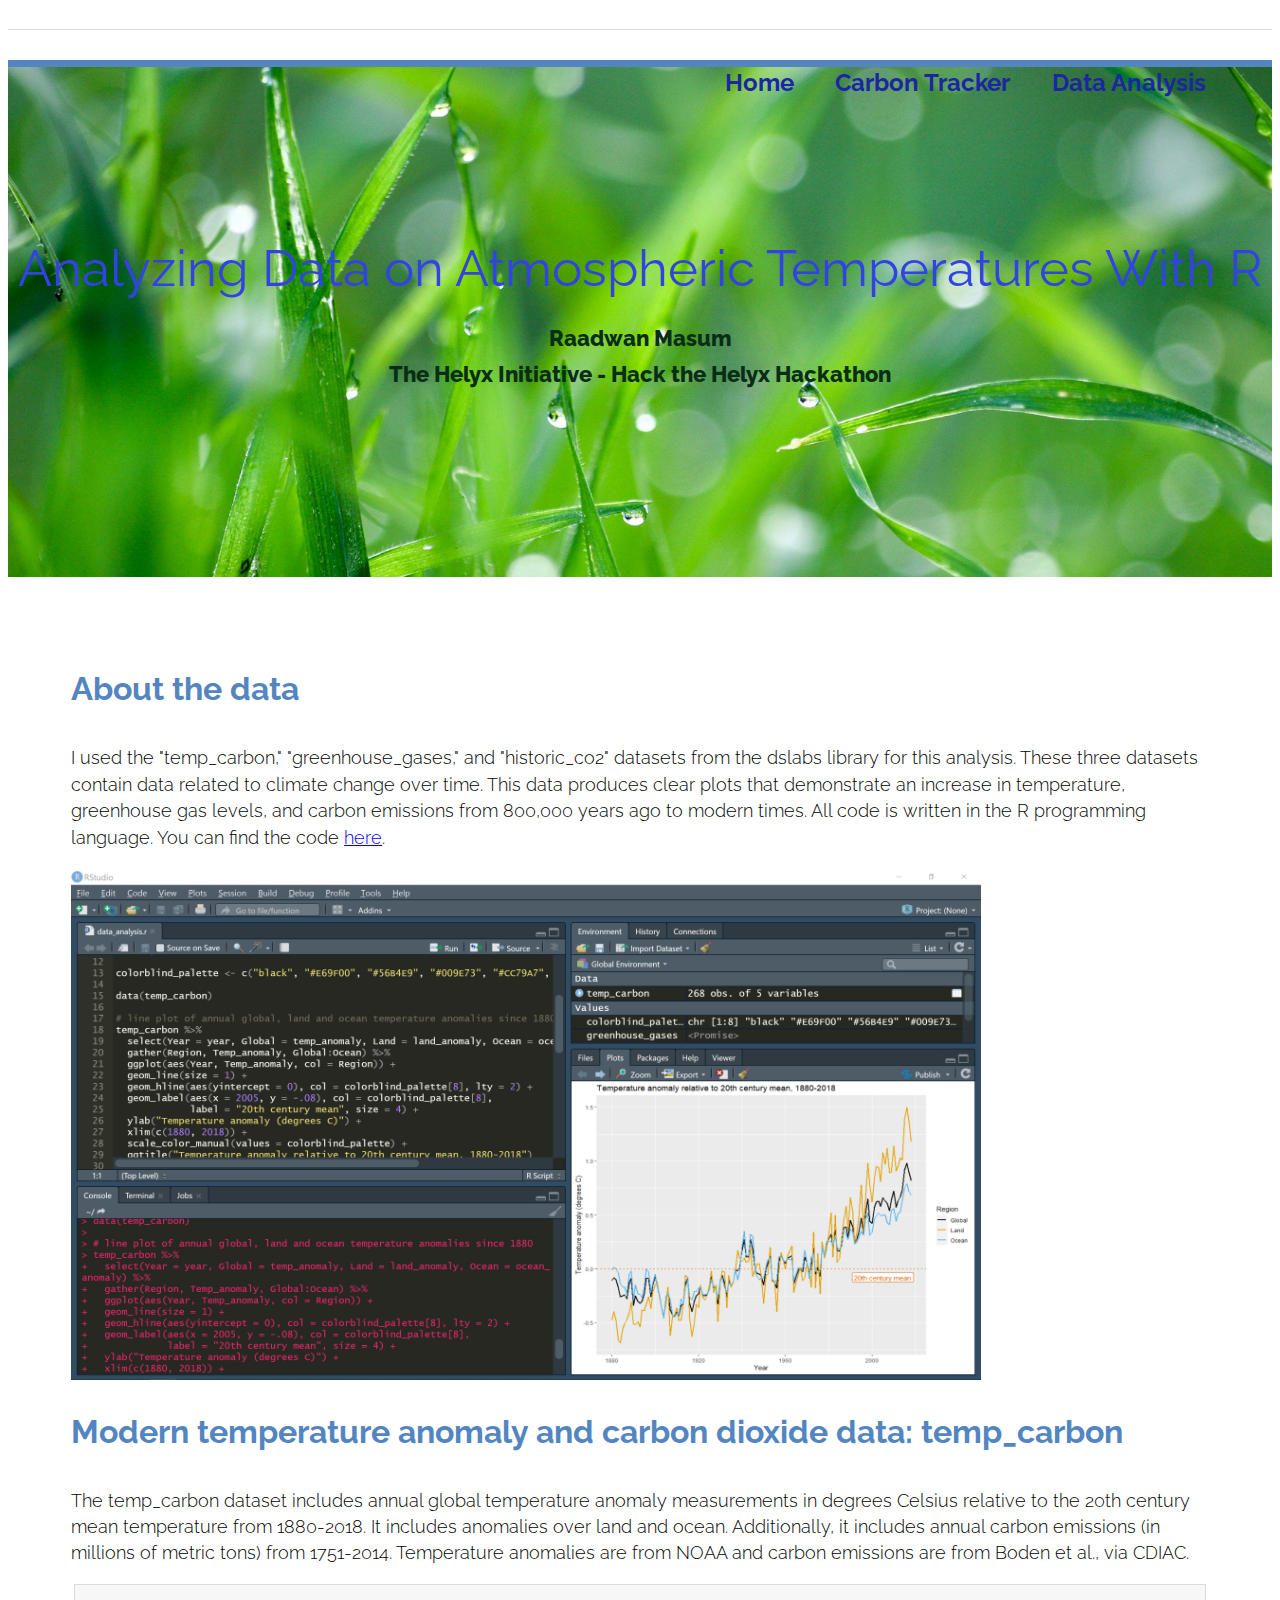
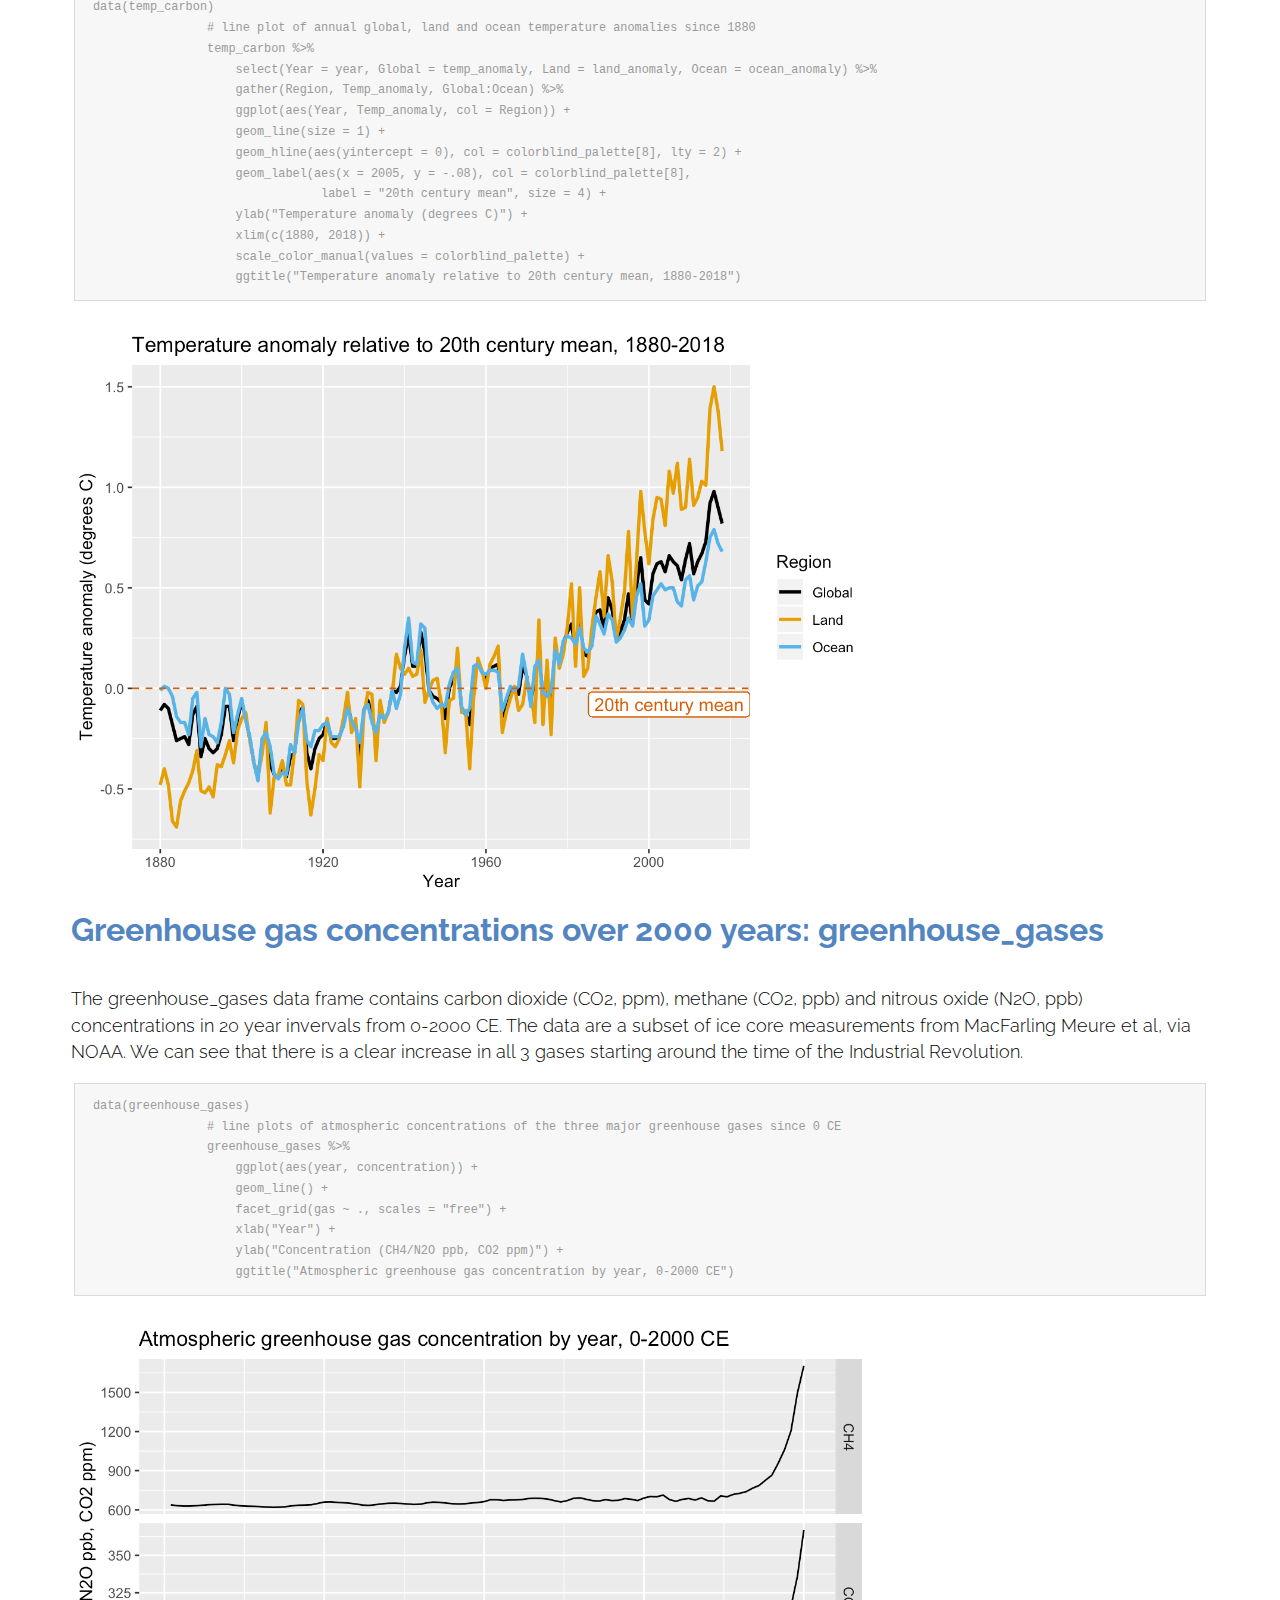
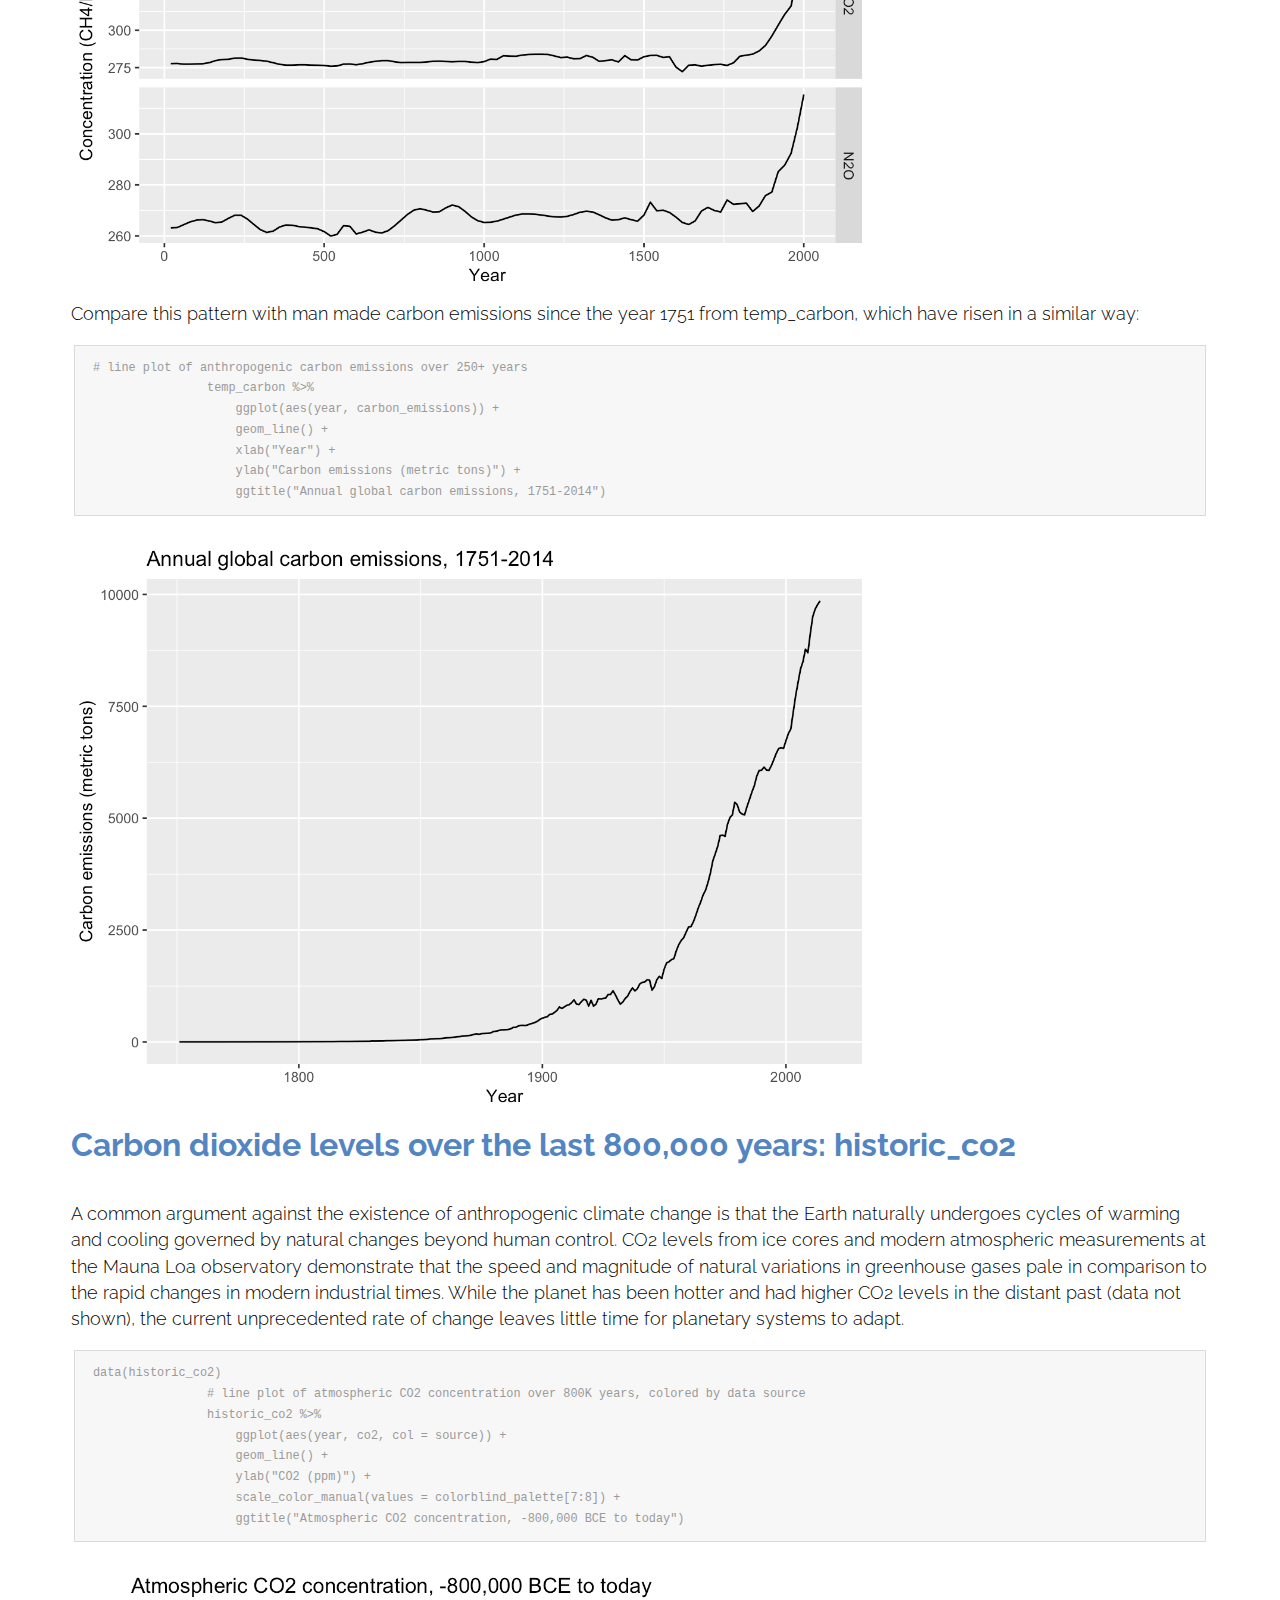
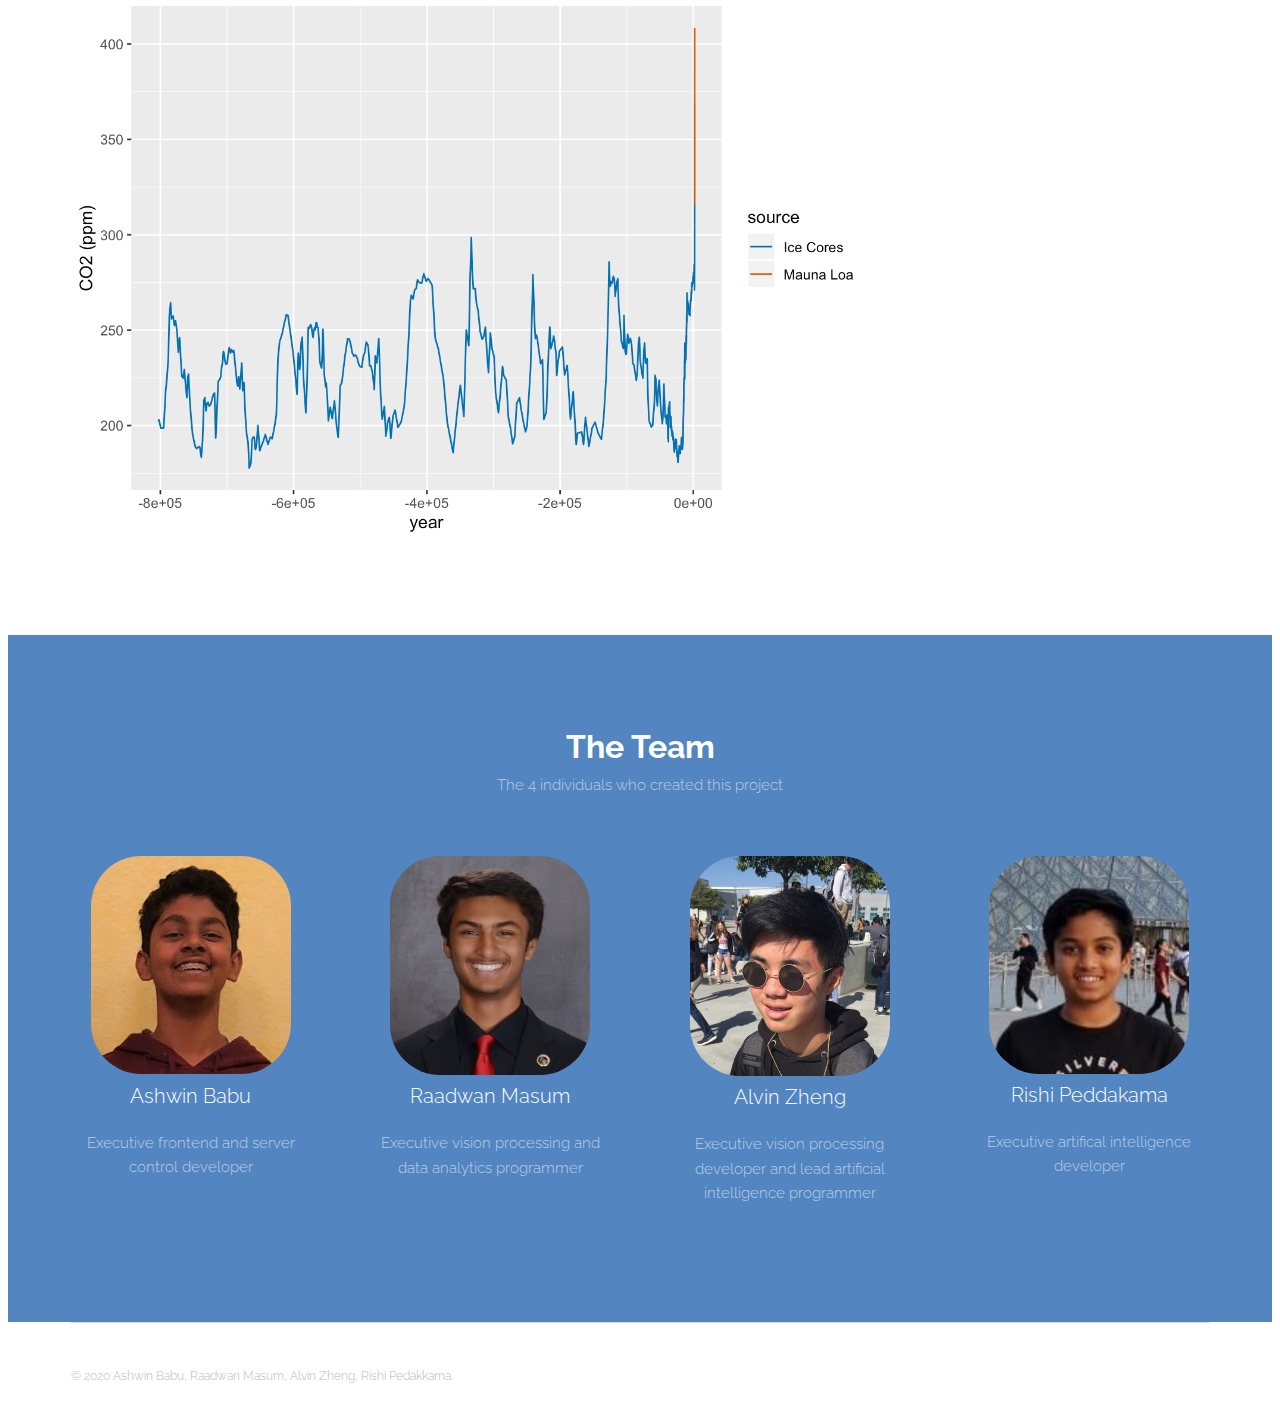
==== about.html @ a423810a "final" ====
<!DOCTYPE html>
<html>
    <head>
        <title>Carbon Footprint Awareness</title>
        <meta charset="utf-8">
        <meta name="viewport" content ="width=device-width, initial-scale=1">
        <link rel="stylesheet" href="styles.css">
    </head>
    
    
    <body>
        <!--header-->
        <header id="header">
            <div class="inner">
                <nav id="nav">
                    <a href="index.html">
                        <font size="5"><u class="nav-bar">Home</u></font>
                    </a>
                    <a href="tracker.html">
                        <font size="5"><u class="nav-bar">Carbon Tracker</u></font>
                    </a>
                    <a href="about.html">
                        <font size ="5"><u class="nav-bar">Data Analysis</u></font>
                    </a>
                </nav>
                <a href="#navPanel" class="navPanelToggle">
                    <span class="fa fa-bars"></span>
                </a>
            </div>            
        </header>
        <hr>
      
        
        <!--top main banner--> 
        <section id="banner">
            <h1>Analyzing Data on Atmospheric Temperatures With R</h1>
            <p>Raadwan Masum
               <br> 
               The Helyx Initiative - Hack the Helyx Hackathon</p>
        </section>   
      
        
        <!--section one (scanner)-->
        <section id="one" class="wrapper">
            <div class="inner">
                <h3 style="font-weight: bold; font-size:xx-large;">About the data</h3>
                <h4 style="color: black; font-size: larger;">I used the "temp_carbon," "greenhouse_gases," and "historic_co2" datasets from the dslabs library for this analysis. These three datasets contain data related to climate change over time. This data produces clear plots that demonstrate an increase in temperature, greenhouse gas levels, and carbon emissions from 800,000 years ago to modern times. All code is written in the R programming language. You can find the code <a href="https://github.com/raad1masum/Carbon-Footprint-Awareness-App/blob/master/data_analysis.r" target="_blank" style="color: blue; text-decoration: underline;">here</a>.</h4>
                <img src="./img/data/rstudio.jpg" width="80%" style="margin-bottom: 20px;">
                <h3 style="font-weight: bold; font-size:xx-large;">Modern temperature anomaly and carbon dioxide data: temp_carbon</h3>
                <h4 style="color: black; font-size: larger;">The temp_carbon dataset includes annual global temperature anomaly measurements in degrees Celsius relative to the 20th century mean temperature from 1880-2018. It includes anomalies over land and ocean. Additionally, it includes annual carbon emissions (in millions of metric tons) from 1751-2014. Temperature anomalies are from NOAA and carbon emissions are from Boden et al., via CDIAC.</h4>
                <pre class="r"><code class="hljs">data(temp_carbon)
                <span class="hljs-comment"># line plot of annual global, land and ocean temperature anomalies since 1880</span>
                temp_carbon %&gt;%
                    select(Year = year, Global = temp_anomaly, Land = land_anomaly, Ocean = ocean_anomaly) %&gt;%
                    gather(Region, Temp_anomaly, Global:Ocean) %&gt;%
                    ggplot(aes(Year, Temp_anomaly, col = Region)) +
                    geom_line(size = <span class="hljs-number">1</span>) +
                    geom_hline(aes(yintercept = <span class="hljs-number">0</span>), col = colorblind_palette[<span class="hljs-number">8</span>], lty = <span class="hljs-number">2</span>) +
                    geom_label(aes(x = <span class="hljs-number">2005</span>, y = -<span class="hljs-number">.08</span>), col = colorblind_palette[<span class="hljs-number">8</span>], 
                                label = <span class="hljs-string">"20th century mean"</span>, size = <span class="hljs-number">4</span>) +
                    ylab(<span class="hljs-string">"Temperature anomaly (degrees C)"</span>) +
                    xlim(c(<span class="hljs-number">1880</span>, <span class="hljs-number">2018</span>)) +
                    scale_color_manual(values = colorblind_palette) +
                    ggtitle(<span class="hljs-string">"Temperature anomaly relative to 20th century mean, 1880-2018"</span>)</code></pre>
                <img src="./img/data/data1.png" width="800">
                <h3 style="font-weight: bold; font-size:xx-large;">Greenhouse gas concentrations over 2000 years: greenhouse_gases</h3>
                <h4 style="color: black; font-size: larger;">The greenhouse_gases data frame contains carbon dioxide (CO2, ppm), methane (CO2, ppb) and nitrous oxide (N2O, ppb) concentrations in 20 year invervals from 0-2000 CE. The data are a subset of ice core measurements from MacFarling Meure et al, via NOAA. We can see that there is a clear increase in all 3 gases starting around the time of the Industrial Revolution.</h4>
                <pre class="r"><code class="hljs">data(greenhouse_gases)
                <span class="hljs-comment"># line plots of atmospheric concentrations of the three major greenhouse gases since 0 CE</span>
                greenhouse_gases %&gt;%
                    ggplot(aes(year, concentration)) +
                    geom_line() +
                    facet_grid(gas ~ ., scales = <span class="hljs-string">"free"</span>) +
                    xlab(<span class="hljs-string">"Year"</span>) +
                    ylab(<span class="hljs-string">"Concentration (CH4/N2O ppb, CO2 ppm)"</span>) +
                    ggtitle(<span class="hljs-string">"Atmospheric greenhouse gas concentration by year, 0-2000 CE"</span>)</code></pre>
                <img src="./img/data/data2.png" width="800">
                <h4 style="color: black; font-size: larger;">Compare this pattern with man made carbon emissions since the year 1751 from temp_carbon, which have risen in a similar way:</h4>
                <pre class="r"><code class="hljs"><span class="hljs-comment"># line plot of anthropogenic carbon emissions over 250+ years</span>
                temp_carbon %&gt;%
                    ggplot(aes(year, carbon_emissions)) +
                    geom_line() +
                    xlab(<span class="hljs-string">"Year"</span>) +
                    ylab(<span class="hljs-string">"Carbon emissions (metric tons)"</span>) +
                    ggtitle(<span class="hljs-string">"Annual global carbon emissions, 1751-2014"</span>)</code></pre>
                <img src="./img/data/data3.png" width="800">
                <h3 style="font-weight: bold; font-size:xx-large;">Carbon dioxide levels over the last 800,000 years: historic_co2</h3>
                <h4 style="color: black; font-size: larger;">A common argument against the existence of anthropogenic climate change is that the Earth naturally undergoes cycles of warming and cooling governed by natural changes beyond human control. CO2 levels from ice cores and modern atmospheric measurements at the Mauna Loa observatory demonstrate that the speed and magnitude of natural variations in greenhouse gases pale in comparison to the rapid changes in modern industrial times. While the planet has been hotter and had higher CO2 levels in the distant past (data not shown), the current unprecedented rate of change leaves little time for planetary systems to adapt.</h4>
                <pre class="r"><code class="hljs">data(historic_co2)
                <span class="hljs-comment"># line plot of atmospheric CO2 concentration over 800K years, colored by data source</span>
                historic_co2 %&gt;%
                    ggplot(aes(year, co2, col = <span class="hljs-keyword">source</span>)) +
                    geom_line() +
                    ylab(<span class="hljs-string">"CO2 (ppm)"</span>) +
                    scale_color_manual(values = colorblind_palette[<span class="hljs-number">7</span>:<span class="hljs-number">8</span>]) +
                    ggtitle(<span class="hljs-string">"Atmospheric CO2 concentration, -800,000 BCE to today"</span>)</code></pre>
                <img src="./img/data/data4.png" width="800">
            </div>
        </section>

        
        <!--section two-->
        <section id="two" class="wrapper style1 special">
            <div class="inner">
                <header>
                    <h2 style="font-weight: bold; font-size:xx-large;">The Team</h2>
                    <p>The 4 individuals who created this project</p>
                </header>

                <div class="flex flex-4">
                    <div class="box person">
                        <img class="about-image" src="./img/ashwin_babu.jpeg" alt="Ashwin Babu">
                        <h3>Ashwin Babu</h3>
                        <p>Executive frontend and server control developer</p>
                    </div>

                    <div class="box person">
                        <img class="about-image" src="./img/raadwan.jpg" alt="Raadwan Masum">
                        <h3>Raadwan Masum</h3>
                        <p>Executive vision processing and data analytics programmer</p>
                    </div>

                    <div class="box person">
                        <img class="about-image" src="./img/alvin.jpg" alt="Alvin Zheng">
                        <h3>Alvin Zheng</h3>
                        <p>Executive vision processing developer and lead artificial intelligence programmer</p>
                    </div>

                    <div class="box person">
                        <img class="about-image" src="./img/rishi.jpg" alt="Rishi Peddakama">
                        <h3>Rishi Peddakama</h3>
                        <p>Executive artifical intelligence developer</p>
                    </div>
                </div>
            </div>
        </section>


        <!--footer and copyright-->
        <footer id="footer">
            <div class="inner">
                <div class="flex">
                    <div class="copyright">
                        &copy; 2020 Ashwin Babu, Raadwan Masum, Alvin Zheng, Rishi Pedakkama.
                    </div>
                </div>
            </div>
        </footer>


        <script src="app.js"></script>
    </body>
</html>
---- styles.css ----
@charset "UTF-8";@import url("font-awesome.min.css");@import url("https://fonts.googleapis.com/css?family=Raleway:100,300,600");html{margin-left:0;}html{margin-bottom:0;}blockquote:before,.row:after{content:"";}html{margin-right:0;}html{margin-top:0;}.row:after,[class~=row]:before{display:block;}html{padding-left:0;}html{padding-bottom:0;}.row:after,[class~=row]:before{clear:both;}html{padding-right:0;}html{padding-top:0;}html{border-left-width:0;}blockquote:before{content:none;}blockquote:after,[class~=row]:before{content:"";}html{border-bottom-width:0;}[class~=row]{border-bottom-width:.010416667in;}html{border-right-width:0;}blockquote:after{content:none;}[class~=row]{border-bottom-style:solid;}q:before{content:"";}.row:after,[class~=row]:before{height:0;}q:before{content:none;}html{border-top-width:0;}q:after{content:"";}html{border-left-style:none;}html{border-bottom-style:none;}html{border-right-style:none;}[class~=row]{border-bottom-color:transparent;}html{border-top-style:none;}html{border-left-color:currentColor;}html{border-bottom-color:currentColor;}q:after{content:none;}html{border-right-color:currentColor;}html{border-top-color:currentColor;}[class~=row],html{border-image:none;}html{font-size:100%;}html{font:inherit;}[class~=row],[class~=row] > *{-moz-box-sizing:border-box;}html{vertical-align:baseline;}body{line-height:1;}ul,ol{list-style:none;}[class~=row],[class~=row] > *{-webkit-box-sizing:border-box;}q,blockquote{quotes:none;}[class~=row] > *,[class~=row]{box-sizing:border-box;}table{border-collapse:collapse;}table{border-spacing:0;}body{-webkit-text-size-adjust:none;}[class~=row] > *{float:left;}@-ms-viewport{width:device-width;}body{-ms-overflow-style:scrollbar;}@media screen and (max-width: 480px){body,html{min-width:320px;}}body.is-loading *:after,body[class~=is-loading] *,body[class~=is-loading] *:before{-moz-animation:none !important;}body{background:#fff;}body,textarea,input,select{color:#9a9a9a;}body.is-loading *:after,body[class~=is-loading] *,body[class~=is-loading] *:before{-webkit-animation:none !important;}body[class~=is-loading] *,body.is-loading *:after,body[class~=is-loading] *:before{-ms-animation:none !important;}body.is-loading *:after,body[class~=is-loading] *:before,body[class~=is-loading] *{animation:none !important;}body[class~=is-loading] *,body.is-loading *:after,body[class~=is-loading] *:before{-moz-transition:none !important;}body[class~=is-loading] *:before,body.is-loading *:after,body[class~=is-loading] *{-webkit-transition:none !important;}textarea,input,body,select{font-family:"Raleway",Arial,Helvetica,sans-serif;}body.is-loading *:after,body[class~=is-loading] *,body[class~=is-loading] *:before{-ms-transition:none !important;}textarea,input,body,select{font-size:17.333333333px;}body,select,textarea,input{font-weight:300;}body,input,select,textarea{line-height:1.65;}body[class~=is-loading] *,body[class~=is-loading] *:before,body.is-loading *:after{transition:none !important;}@media screen and (max-width: 1680px){body,select,input,textarea{font-size:14.666666667px;}}@media screen and (max-width: 1280px){select,textarea,body,input{font-size:.916666667pc;}}@media screen and (max-width: 980px){input,select,body,textarea{font-size:12pt;}}@media screen and (max-width: 736px){textarea,body,input,select{font-size:1pc;}}@media screen and (max-width: 480px){input,body,textarea,select{font-size:16px;}}a{color:#5385c1;}a{text-decoration:underline;}b,strong{color:#555;}b,strong{font-weight:600;}em,i{font-style:italic;}p,h3,h6,h4,h5,h1,hr[class~=major],h2{margin-left:0;}p{margin-bottom:2em;}p,h4,h2,h1,h5,h6,h3,hr[class~=major]{margin-right:0;}h1,h6,h3,h4,h5,p,h2,blockquote{margin-top:0;}h6,h1,h5,h4,h3,h2{color:#5385c1;}h5,h6,h3,h2,h1,h4{font-weight:300;}h6,h2,h5,h1,h3,h4{line-height:1.5;}h2 a,h6 a,a:hover,h1 a,h4 a,h3 a,h5 a{text-decoration:none;}h2,h4,h3,h1,h5,h6{margin-bottom:1em;}[class~=align-left]{text-align:left;}h4 a,h3 a,h1 a,h6 a,h5 a,h2 a{color:inherit;}h2{font-size:1.75em;}h2{font-weight:100;}h3{font-size:1.35em;}h4{font-size:1.1em;}h5{font-size:.9em;}h6{font-size:.7em;}hr[class~=major]{margin-bottom:3em;}sub,sup{font-size:.8em;}sub,sup{position:relative;}[class~=align-center]{text-align:center;}sub{top:.5em;}sup{top:-.5em;}blockquote{border-left-width:3pt;}blockquote{border-left-style:solid;}blockquote{border-left-color:#dbdbdb;}hr[class~=major]{margin-top:3em;}blockquote{border-image:none;}blockquote{font-style:italic;}blockquote{margin-left:0;}blockquote{margin-bottom:2em;}.align-right{text-align:right;}blockquote{margin-right:0;}blockquote{padding-left:2em;}.inner{max-width:75em;}blockquote{padding-bottom:.5em;}.inner{margin-left:auto;}code,.inner{margin-bottom:0;}blockquote{padding-right:0;}blockquote{padding-top:.5em;}code{background:rgba(144,144,144,.075);}code{border-radius:0;}code{border-left-width:.75pt;}code{border-bottom-width:.75pt;}code{border-right-width:.75pt;}code{border-top-width:.75pt;}code{border-left-style:solid;}code{border-bottom-style:solid;}code{border-right-style:solid;}code{border-top-style:solid;}code{border-left-color:#dbdbdb;}code{border-bottom-color:#dbdbdb;}code{border-right-color:#dbdbdb;}code{border-top-color:#dbdbdb;}code{border-image:none;}pre code{display:block;}code,pre{font-family:"Courier New",monospace;}code,pre{font-size:.9em;}code{margin-left:.25em;}pre code{line-height:1.75;}code{margin-right:.25em;}code,pre,.inner{margin-top:0;}code{padding-left:.65em;}code{padding-bottom:.25em;}code{padding-right:.65em;}code{padding-top:.25em;}pre{-webkit-overflow-scrolling:touch;}hr,pre{margin-left:0;}pre,hr{margin-bottom:2em;}hr,pre{margin-right:0;}hr{border-left-width:0;}hr{border-bottom-width:.0625pc;}hr{border-right-width:0;}hr{border-top-width:0;}hr{border-left-style:none;}hr{border-bottom-style:solid;}pre code{padding-left:1.5em;}hr{border-right-style:none;}hr{border-top-style:none;}hr{border-left-color:currentColor;}hr{border-bottom-color:#dbdbdb;}hr{border-right-color:currentColor;}hr{border-top-color:currentColor;}hr{border-image:none;}.inner{margin-right:auto;}pre code{padding-bottom:1em;}hr{margin-top:2em;}pre code{padding-right:1.5em;}pre code{padding-top:1em;}pre code{overflow-x:auto;}@media screen and (max-width: 1280px){[class~=inner]{max-width:90%;}}@media screen and (max-width: 480px){[class~=inner]{max-width:85%;}}section[class~=special] article,article.special article{text-align:left;}article[class~=special],section[class~=special]{text-align:center;}section[class~=wrapper][class~=style1] h3,section[class~=wrapper][class~=style1] header h2,article[class~=wrapper][class~=style1] h3,article[class~=wrapper][class~=style1] header h2{color:#fff;}article[class~=wrapper],section[class~=wrapper]{padding-left:0;}article.wrapper header h2,section[class~=wrapper] header h2{font-size:2.75em;}article[class~=wrapper] article header,article.wrapper header h2,section[class~=wrapper] article header,section[class~=wrapper] header h2{margin-left:0;}section[class~=wrapper] header h2,article.wrapper header h2{margin-bottom:.5em;}section[class~=wrapper][class~=style1],article.wrapper.style1{background:#5385c1;}article[class~=wrapper] article header,section[class~=wrapper] header h2,section[class~=wrapper] article header,article.wrapper header h2{margin-right:0;}section[class~=wrapper],article[class~=wrapper]{padding-bottom:6em;}article[class~=wrapper],section[class~=wrapper]{padding-right:0;}article[class~=wrapper] article header,section[class~=wrapper] article header,section[class~=wrapper] header h2,article.wrapper header h2{margin-top:0;}section[class~=wrapper][class~=style1] header p,article.wrapper.style1,section[class~=wrapper][class~=style1],article[class~=wrapper][class~=style1] header p{color:#bacee6;}article[class~=wrapper],section[class~=wrapper]{padding-top:6em;}section[class~=wrapper] header p,article[class~=wrapper] header p{font-size:1em;}article[class~=wrapper] article header,section[class~=wrapper] article header{margin-bottom:0;}article[class~=wrapper] header,section.wrapper header{margin-bottom:4em;}@media screen and (max-width: 980px){article[class~=wrapper],section.wrapper{padding-left:0;}article[class~=wrapper],section.wrapper{padding-bottom:2em;}section.wrapper,article[class~=wrapper]{padding-right:0;}section.wrapper,article[class~=wrapper]{padding-top:2em;}}@media screen and (max-width: 736px){section[class~=wrapper] header h2,article[class~=wrapper] header h2{font-size:2em;}section[class~=wrapper] header,article[class~=wrapper] header{margin-bottom:2em;}article.wrapper header p,section[class~=wrapper] header p{font-size:.9em;}}@media screen and (max-width: 480px){article[class~=wrapper] article,article[class~=wrapper],section[class~=wrapper] article,section[class~=wrapper]{text-align:center;}}header h2 + p{font-size:1.25em;}.flex{display:-ms-flexbox;}.flex{display:-moz-flex;}.flex{display:-webkit-flex;}[class~=flex][class~=flex-3] article:last-child:before{border-left-width:medium;}[class~=flex][class~=flex-2] article{width:47%;}header h2 + p{margin-top:-1em;}header h3 + p{font-size:1.1em;}[class~=flex][class~=flex-3] article:last-child:before{border-bottom-width:medium;}.flex{display:-ms-flex;}[class~=flex][class~=flex-3] article:last-child:before{border-right-width:medium;}.flex{display:flex;}header h3 + p{margin-top:-.8em;}[class~=flex][class~=flex-3] article,header p{position:relative;}[class~=flex][class~=flex-3] article:last-child:before{border-top-width:medium;}[class~=flex][class~=flex-3] article:last-child:before{border-left-style:none;}[class~=flex][class~=flex-3] article:last-child:before{border-bottom-style:none;}.flex,.flex{-ms-flex-wrap:wrap;}header p{color:#bbb;}header h5 + p,header h6 + p,header h4 + p{font-size:.9em;}[class~=flex][class~=flex-3] article:before{content:"";}[class~=flex][class~=flex-3] article:last-child:before{border-right-style:none;}header h4 + p,header h6 + p,header h5 + p{margin-top:-.6em;}[class~=flex][class~=flex-3] article:before{position:absolute;}.flex{-ms-flex-pack:justify;}[class~=flex][class~=flex-4] [class~=box]{width:21%;}.flex{-moz-flex-wrap:wrap;}[class~=flex][class~=flex-3] article:before{width:100%;}.flex{-webkit-flex-wrap:wrap;}[class~=flex][class~=flex-3] article{width:28%;}.flex{flex-wrap:wrap;}[class~=flex][class~=flex-3] article:before{height:100%;}header p{margin-left:0;}header p{margin-bottom:1.5em;}[class~=flex][class~=flex-3] article:last-child:before{border-top-style:none;}[class~=flex][class~=flex-3] article:before{right:-2em;}header p{margin-right:0;}[class~=flex][class~=flex-3] article:before{top:0;}[class~=flex][class~=flex-3] article:last-child:before{border-left-color:currentColor;}[class~=flex][class~=flex-3] article:last-child:before{border-bottom-color:currentColor;}.flex{-moz-justify-content:space-between;}.flex{-webkit-justify-content:space-between;}[class~=flex][class~=flex-3] article:last-child:before{border-right-color:currentColor;}header p{margin-top:0;}[class~=flex][class~=flex-3] article:last-child:before{border-top-color:currentColor;}.flex{-ms-justify-content:space-between;}.flex{justify-content:space-between;}[class~=flex][class~=flex-3] article:last-child:before{border-image:none;}[class~=flex][class~=flex-3] article:before{border-right-width:.010416667in;}[class~=flex][class~=flex-3] article:before{border-right-style:solid;}[class~=flex][class~=flex-3] article:before{border-right-color:#dbdbdb;}[class~=flex][class~=flex-3] article:before{border-image:none;}[class~=flex][class~=flex-3] article:before{pointer-events:none;}@media screen and (max-width: 980px){[class~=flex][class~=flex-2] article:last-child{margin-bottom:0;}[class~=flex][class~=flex-3] article:last-child{border-left-width:medium;}[class~=flex][class~=flex-3]{-moz-flex-direction:column;}[class~=flex][class~=flex-2] article,[class~=flex][class~=flex-3] article{width:100%;}[class~=flex][class~=flex-3] article,[class~=flex][class~=flex-2] article{margin-bottom:3em;}[class~=flex][class~=flex-3] article:last-child{border-bottom-width:medium;}[class~=flex][class~=flex-3] article:last-child{border-right-width:medium;}[class~=flex][class~=flex-3] article:last-child{border-top-width:medium;}[class~=flex][class~=flex-3]{-webkit-flex-direction:column;}[class~=flex][class~=flex-3] article:last-child{border-left-style:none;}[class~=flex][class~=flex-3] article:before{display:none;}[class~=flex][class~=flex-3] article:last-child{border-bottom-style:none;}[class~=flex][class~=flex-3] article:last-child{border-right-style:none;}[class~=flex][class~=flex-3]{-ms-flex-direction:column;}[class~=flex][class~=flex-3] article{border-bottom-width:.010416667in;}[class~=flex][class~=flex-3] article:last-child{border-top-style:none;}[class~=flex][class~=flex-3]{flex-direction:column;}[class~=flex][class~=flex-3] article:last-child{border-left-color:currentColor;}[class~=flex][class~=flex-3] article:last-child{border-bottom-color:currentColor;}[class~=flex][class~=flex-3] article:last-child{border-right-color:currentColor;}[class~=flex][class~=flex-3] article:last-child{border-top-color:currentColor;}[class~=flex][class~=flex-3] article:last-child{border-image:none;}[class~=flex][class~=flex-3] article:last-child{padding-bottom:0;}[class~=flex][class~=flex-3] article:last-child{margin-left:0;}[class~=flex][class~=flex-3] article:last-child{margin-bottom:1em;}[class~=flex][class~=flex-3] article:last-child{margin-right:0;}[class~=flex][class~=flex-3] article{border-bottom-style:solid;}[class~=flex][class~=flex-3] article{border-bottom-color:#dbdbdb;}[class~=flex][class~=flex-3] article:last-child{margin-top:0;}[class~=flex][class~=flex-3] article{border-image:none;}[class~=flex][class~=flex-3] article{padding-bottom:2.5em;}.flex.flex-4 .box{width:47%;}}@media screen and (max-width: 480px){[class~=flex][class~=flex-4] [class~=box]{width:100%;}}[class~=subpage] #header{background:#5385c1;}#header{color:#06127e;}#header{cursor:default;}#header a[class~=navPanelToggle] [class~=fa]{font-size:1.25em;}#header{height:3.25em;}#header a:hover{color:#465ee4;}[class~=subpage] #header{top:0;}[class~=subpage] #header{height:44px;}#header a{-moz-transition:color .2s ease-in-out;}#header .logo,#header{left:0;}#header{line-height:3.25em;}[class~=subpage] #header{line-height:33pt;}[class~=subpage] #header{position:fixed;}#header .inner{margin-left:auto;}#header{position:absolute;}#header a{-webkit-transition:color .2s ease-in-out;}#header .inner,#header .logo{margin-bottom:0;}#header a{-ms-transition:color .2s ease-in-out;}#header .inner{margin-right:auto;}#header .logo,#header .inner{margin-top:0;}#header .inner{position:relative;}#header{text-align:right;}#header{top:4em;}#header{width:100%;}#header .logo{color:#fff;}#header a,#header .logo{display:inline-block;}#header .logo{font-weight:600;}#header .logo{height:inherit;}#header{z-index:10001;}#navPanel{-moz-transform:translatex(20em);}#header a{transition:color .2s ease-in-out;}#navPanel{-webkit-transform:translatex(20em);}#header .logo{line-height:inherit;}#header a:last-child{padding-right:0;}#navPanel{-ms-transform:translatex(20em);}#header a{padding-left:.75em;}#header .logo,#header a{padding-bottom:0;}#header .logo,#banner h1{margin-left:0;}#header a{padding-right:.75em;}#header .logo,#header a{padding-top:0;}#banner h1,#header .logo{margin-right:0;}#header a[class~=navPanelToggle]{display:none;}#header a{color:inherit;}#footer [class~=copyright] a:hover,#footer [class~=copyright] a{color:#bbb;}#navPanel{transform:translatex(20em);}#footer [class~=copyright] a,#header a,#header a[class~=navPanelToggle]{text-decoration:none;}#header .logo,#banner h1{padding-left:0;}#navPanel{-moz-transition:-moz-transform .2s ease-in-out,visibility .2s ease-in-out;}#navPanel{-webkit-transition:-webkit-transform .2s ease-in-out,visibility .2s ease-in-out;}#header .logo{padding-right:0;}#header a[class~=navPanelToggle]{height:4em;}#header a{font-size:.8em;}#navPanel{-ms-transition:-ms-transform .2s ease-in-out,visibility .2s ease-in-out;}#navPanel{transition:transform .2s ease-in-out,visibility .2s ease-in-out;}#footer [class~=copyright] a:hover{text-decoration:underline;}#header .logo{position:absolute;}#navPanel{-webkit-overflow-scrolling:touch;}#navPanel{visibility:hidden;}#navPanel{overflow-y:auto;}#banner h1{font-size:3.5em;}#navPanel{position:fixed;}#navPanel{right:0;}#banner h1{font-weight:400;}#header .logo,#navPanel{top:0;}#navPanel{background:#5385c1;}#navPanel{color:#d4e0ef;}#header .logo{font-size:1em;}#navPanel{height:100%;}#navPanel[class~=visible]{-moz-transform:translatex(0);}#banner h1{color:#3143e4;}#banner h1{line-height:1em;}#navPanel[class~=visible]{-webkit-transform:translatex(0);}#banner h1{margin-bottom:.5em;}#navPanel[class~=visible]{-ms-transform:translatex(0);}#navPanel{max-width:80%;}#navPanel{width:20em;}#navPanel{padding-left:1.25em;}#banner h1,#footer [class~=copyright]{margin-top:0;}#navPanel[class~=visible]{transform:translatex(0);}#navPanel{padding-bottom:.5em;}#navPanel{padding-right:1.25em;}#header a[class~=navPanelToggle]{width:4em;}#navPanel,#header a[class~=navPanelToggle]{z-index:10003;}#navPanel[class~=visible]{box-shadow:0 0 1.5em 0 rgba(0,0,0,.2);}#navPanel[class~=visible]{visibility:visible;}#footer [class~=inner]{border-top-width:.75pt;}#navPanel{padding-top:.5em;}#footer [class~=inner],#banner{border-top-style:solid;}#footer [class~=inner]{border-top-color:#dbdbdb;}#banner h1,#footer [class~=copyright]{padding-bottom:0;}#footer [class~=inner]{border-image:none;}#footer [class~=inner]{padding-top:3em;}#footer [class~=copyright],#banner{padding-left:0;}#banner h1,#banner,#footer [class~=copyright]{padding-right:0;}#banner{padding-bottom:10em;}#footer [class~=copyright]{color:#bbb;}#banner{padding-top:12em;}#banner h1,#footer [class~=copyright]{padding-top:0;}#footer [class~=copyright]{font-size:.8em;}#footer [class~=copyright]{margin-left:0;}#footer [class~=copyright]{margin-bottom:2em;}#footer [class~=copyright]{margin-right:0;}#banner{background-image:url("./img/environment.jpg");}#banner{background-size:cover;}#banner{background-position:top;}#banner p{font-size:1.5em;}#banner{background-attachment:fixed;}#banner p{font-weight:800;}#banner{background-repeat:no-repeat;}#banner p{color:#082e17;}#banner{text-align:center;}#banner{border-top-width:.5em;}#banner{border-top-color:#5385c1;}#banner p{margin-bottom:1.75em;}#banner{border-image:none;}[class~=subpage]{padding-top:33pt;}#footer ul[class~=icons] li [class~=icon]{font-size:.58em;}@media screen and (max-width: 736px){#footer ul{-ms-flex-order:1;}#footer ul{-moz-order:1;}#footer [class~=inner]{padding-top:2em;}#footer .copyright{-ms-flex-order:2;}#footer ul{-webkit-order:1;}#footer .copyright{-moz-order:2;}#footer .copyright{-webkit-order:2;}#footer .copyright{-ms-order:2;}#footer ul{-ms-order:1;}#footer ul{order:1;}#footer .copyright{order:2;}#footer .flex{-moz-flex-direction:column;}#footer .flex{-webkit-flex-direction:column;}#footer .flex{-ms-flex-direction:column;}#footer .flex{flex-direction:column;}#footer .flex{text-align:center;}}.about-image{width:200px;}.about-image{border-radius:50px;}

/* Button */
input[type="submit"],
input[type="reset"],
input[type="button"],
button,
.button {
  -moz-appearance: none;
  -webkit-appearance: none;
  -ms-appearance: none;
  appearance: none;
  -moz-transition: background-color 0.2s ease-in-out, color 0.2s ease-in-out;
  -webkit-transition: background-color 0.2s ease-in-out, color 0.2s ease-in-out;
  -ms-transition: background-color 0.2s ease-in-out, color 0.2s ease-in-out;
  transition: background-color 0.2s ease-in-out, color 0.2s ease-in-out;
  background-color: #5a5a5a;
  border-radius: 0;
  border: 0;
  color: #ffffff !important;
  cursor: pointer;
  display: inline-block;
  font-weight: 600;
  height: 2.85em;
  line-height: 2.95em;
  padding: 0 1.5em;
  text-align: center;
  text-decoration: none;
  white-space: nowrap;
}

  input[type="submit"]:hover,
  input[type="reset"]:hover,
  input[type="button"]:hover,
  button:hover,
  .button:hover {
    background-color: #676767;
  }

  input[type="submit"]:active,
  input[type="reset"]:active,
  input[type="button"]:active,
  button:active,
  .button:active {
    background-color: #4d4d4d;
  }

  input[type="submit"].icon,
  input[type="reset"].icon,
  input[type="button"].icon,
  button.icon,
  .button.icon {
    padding-left: 1.35em;
  }

    input[type="submit"].icon:before,
    input[type="reset"].icon:before,
    input[type="button"].icon:before,
    button.icon:before,
    .button.icon:before {
      margin-right: 0.5em;
    }

  input[type="submit"].fit,
  input[type="reset"].fit,
  input[type="button"].fit,
  button.fit,
  .button.fit {
    display: block;
    margin: 0 0 1em 0;
    width: 100%;
  }

  input[type="submit"].small,
  input[type="reset"].small,
  input[type="button"].small,
  button.small,
  .button.small {
    font-size: 0.8em;
  }

  input[type="submit"].big,
  input[type="reset"].big,
  input[type="button"].big,
  button.big,
  .button.big {
    font-size: 1.35em;
  }

  input[type="submit"].alt,
  input[type="reset"].alt,
  input[type="button"].alt,
  button.alt,
  .button.alt {
    background-color: transparent;
    box-shadow: inset 0 0 0 2px #dbdbdb;
    color: #555 !important;
  }

    input[type="submit"].alt:hover,
    input[type="reset"].alt:hover,
    input[type="button"].alt:hover,
    button.alt:hover,
    .button.alt:hover {
      background-color: rgba(144, 144, 144, 0.075);
    }

    input[type="submit"].alt:active,
    input[type="reset"].alt:active,
    input[type="button"].alt:active,
    button.alt:active,
    .button.alt:active {
      background-color: rgba(144, 144, 144, 0.2);
    }

    input[type="submit"].alt.icon:before,
    input[type="reset"].alt.icon:before,
    input[type="button"].alt.icon:before,
    button.alt.icon:before,
    .button.alt.icon:before {
      color: #bbb;
    }

  input[type="submit"].special,
  input[type="reset"].special,
  input[type="button"].special,
  button.special,
  .button.special {
    background-color: #5385c1;
    color: #ffffff !important;
  }

    input[type="submit"].special:hover,
    input[type="reset"].special:hover,
    input[type="button"].special:hover,
    button.special:hover,
    .button.special:hover {
      background-color: #6692c8;
    }

    input[type="submit"].special:active,
    input[type="reset"].special:active,
    input[type="button"].special:active,
    button.special:active,
    .button.special:active {
      background-color: #4278b8;
    }

  input[type="submit"].disabled, input[type="submit"]:disabled,
  input[type="reset"].disabled,
  input[type="reset"]:disabled,
  input[type="button"].disabled,
  input[type="button"]:disabled,
  button.disabled,
  button:disabled,
  .button.disabled,
  .button:disabled {
    background-color: #9a9a9a !important;
    box-shadow: inset 0 -0.15em 0 0 rgba(0, 0, 0, 0.15);
    color: #fff !important;
    cursor: default;
    opacity: 0.25;
  }

  @media screen and (max-width: 480px) {

    input[type="submit"],
    input[type="reset"],
    input[type="button"],
    button,
    .button {
      padding: 0;
      width: 100%;
    }

  }

.nav-bar {
  text-decoration: none;
  padding-left: 10px;
  padding-right: 10px;
  padding-top: 2px;
  padding-bottom: 2px;
  border-radius: 5px;
  font-weight: bold;
  color: #1a27a1;
}

.nav-bar:hover {
  background-color: rgba(255, 255, 255, 0.562); 
}
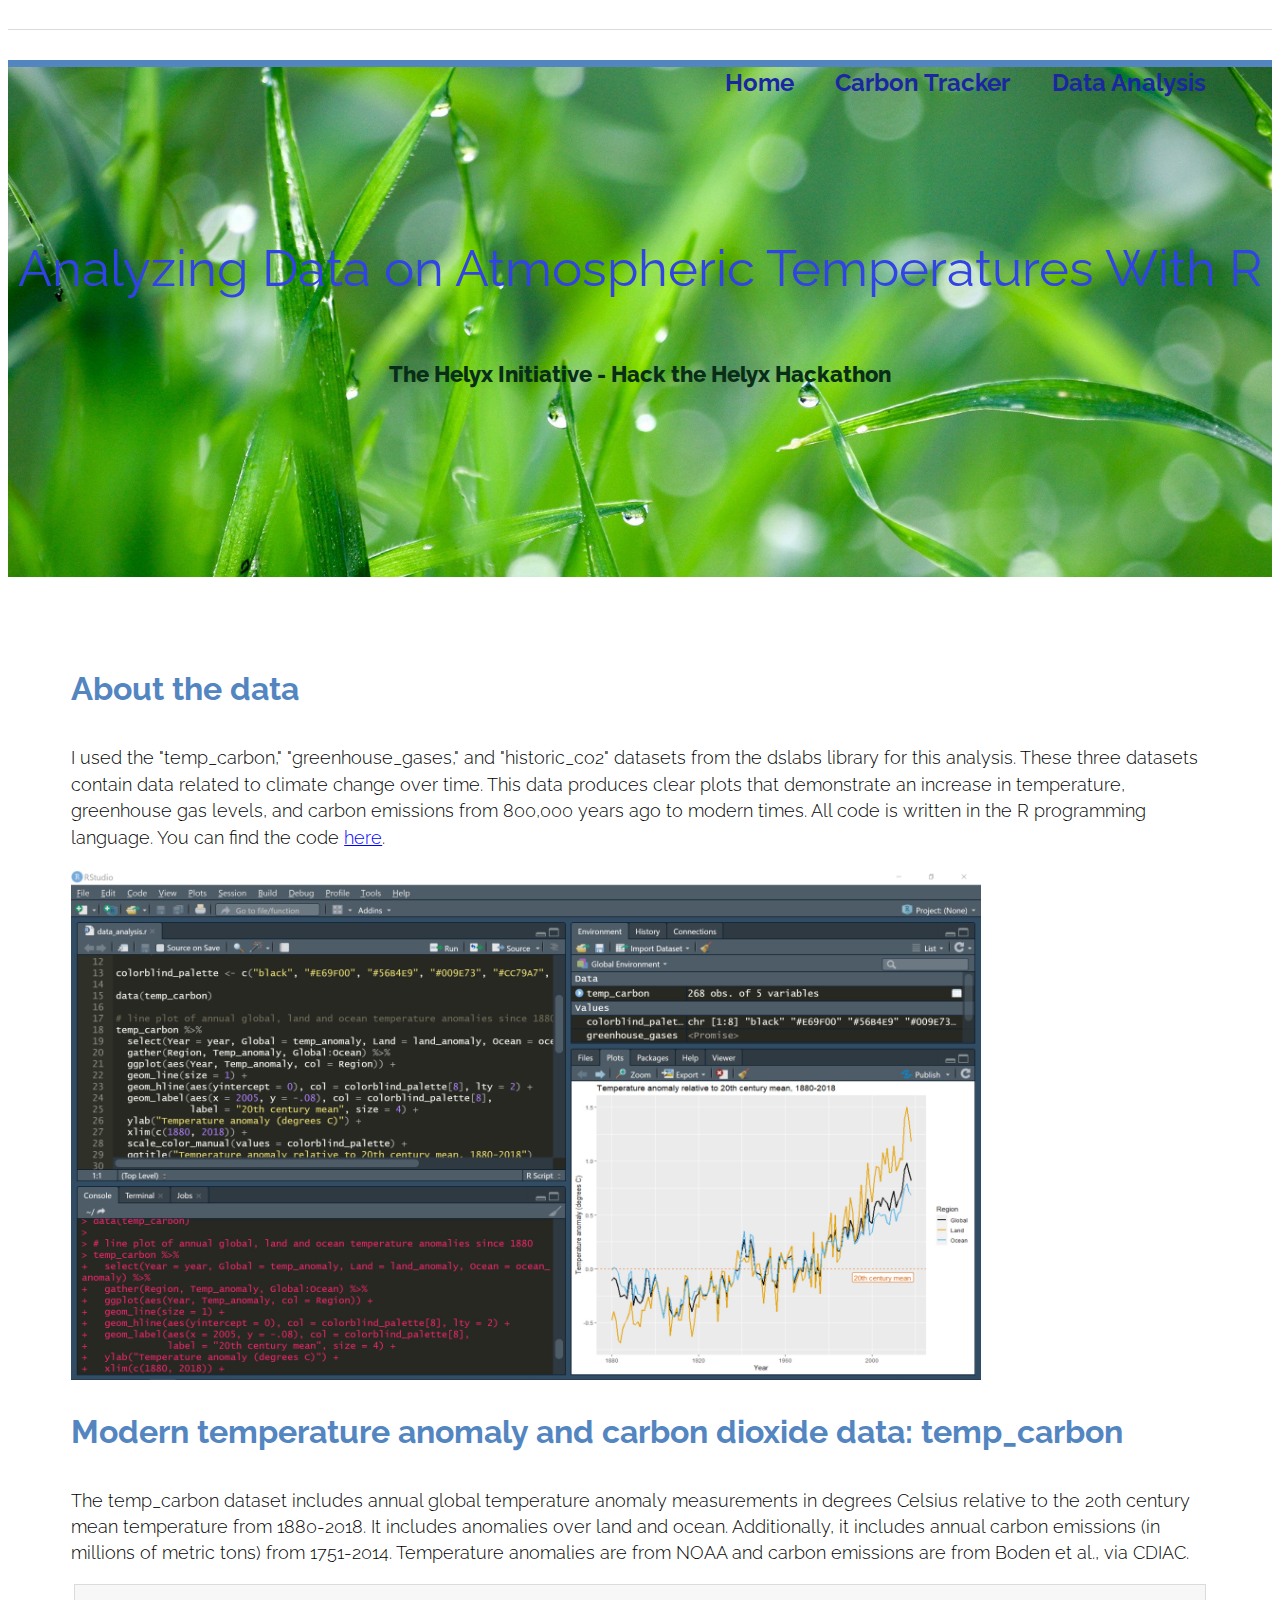
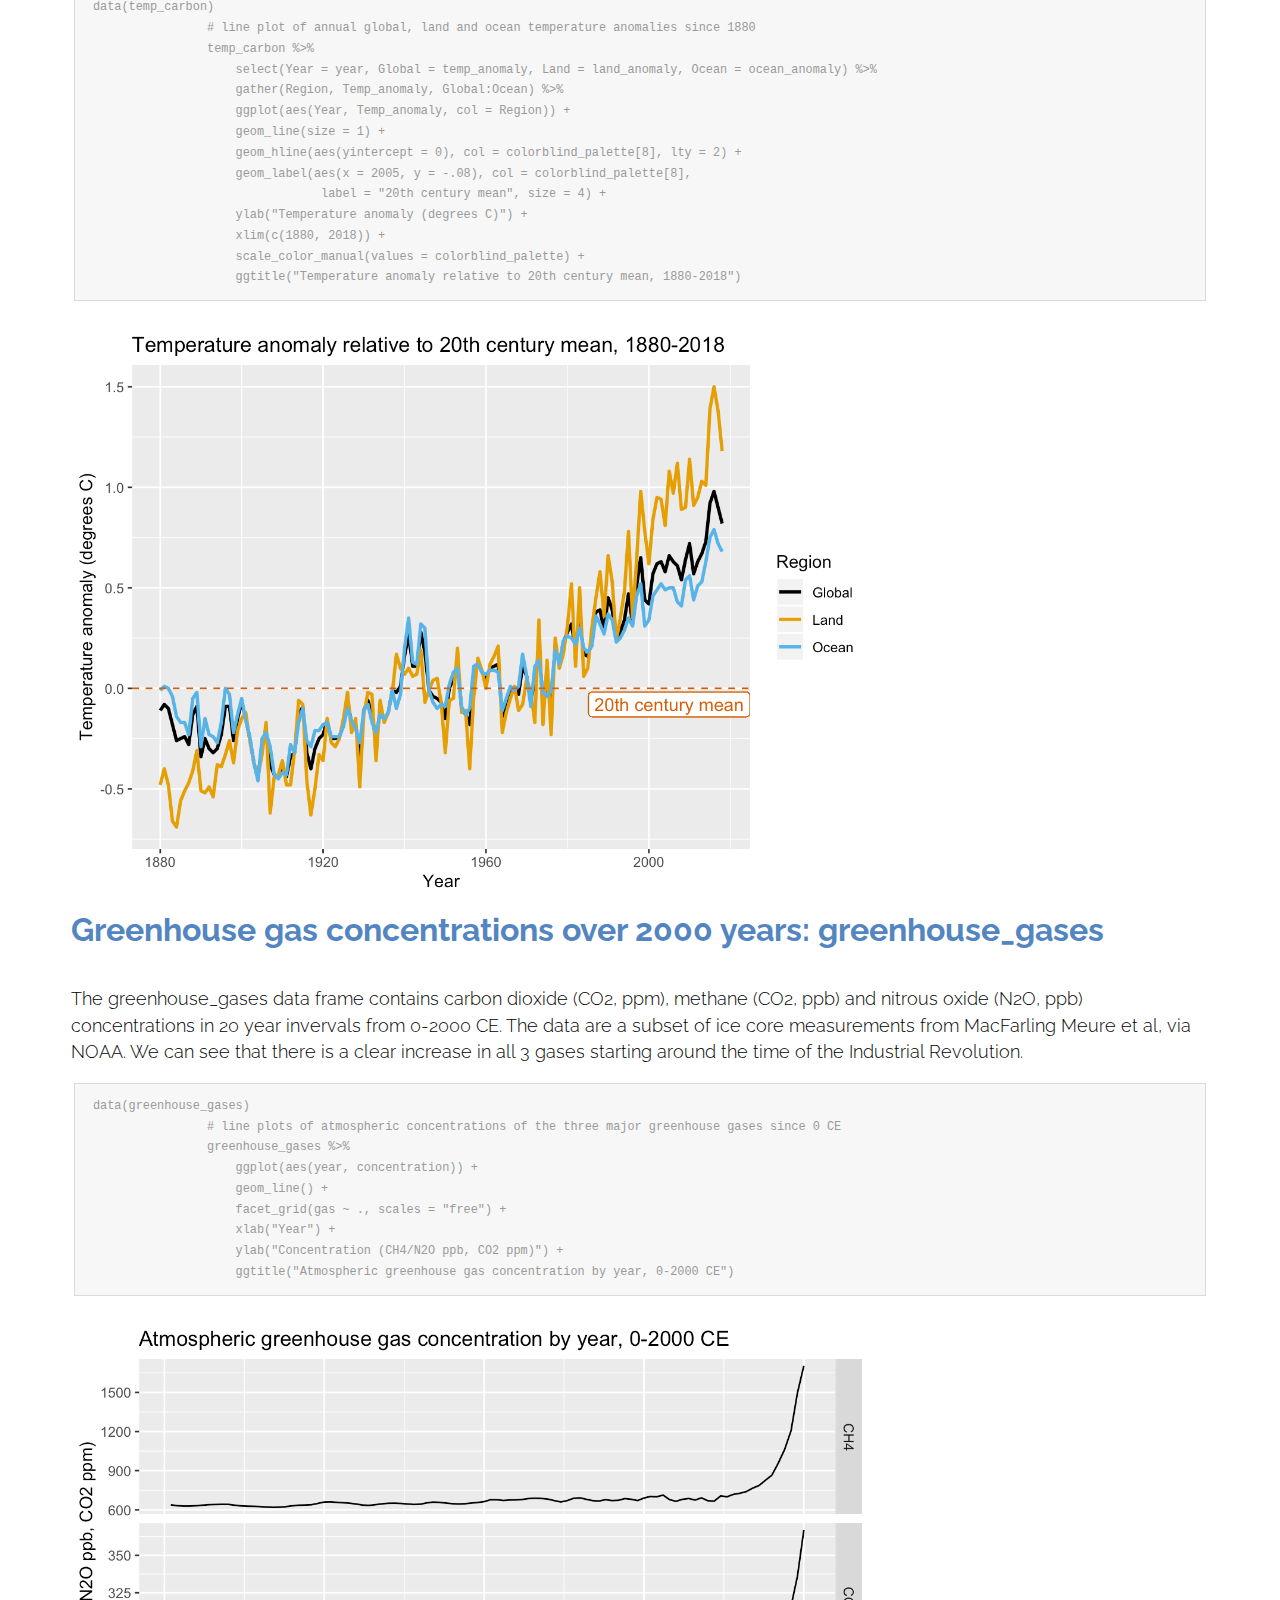
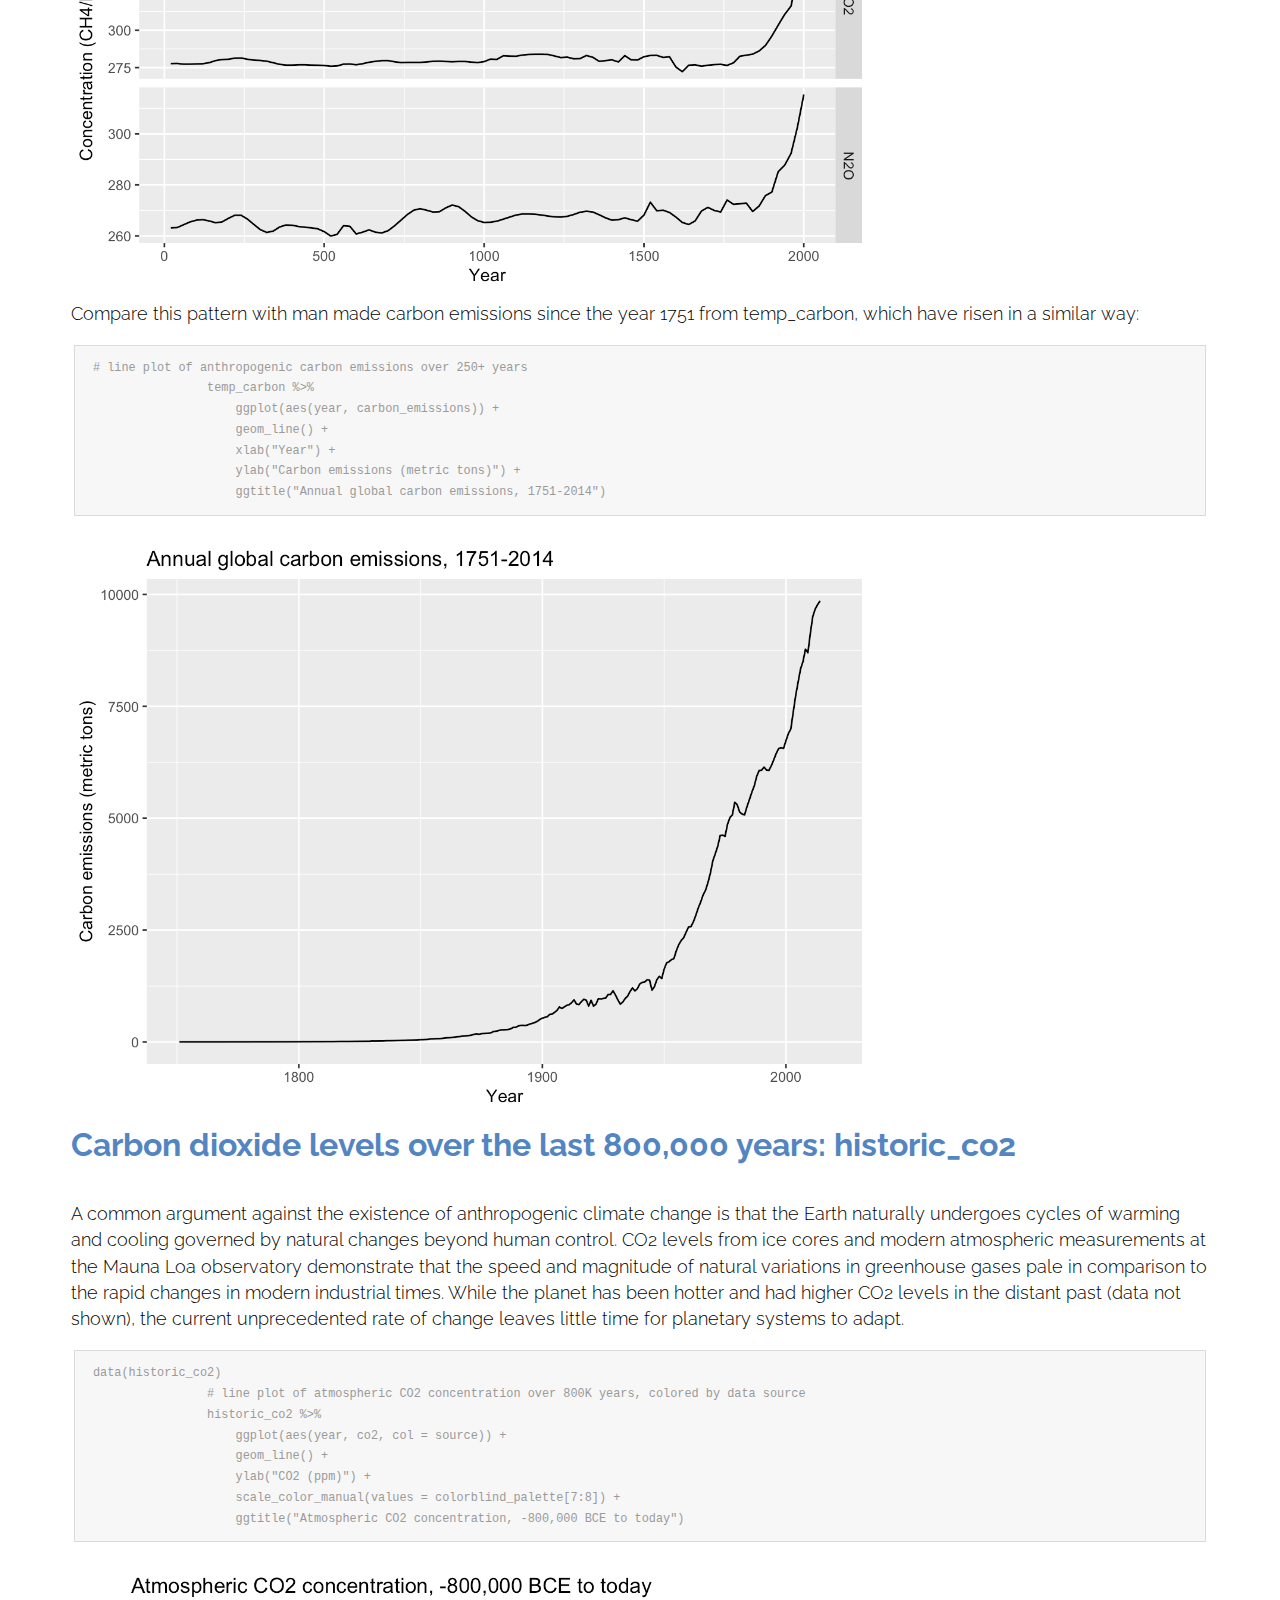
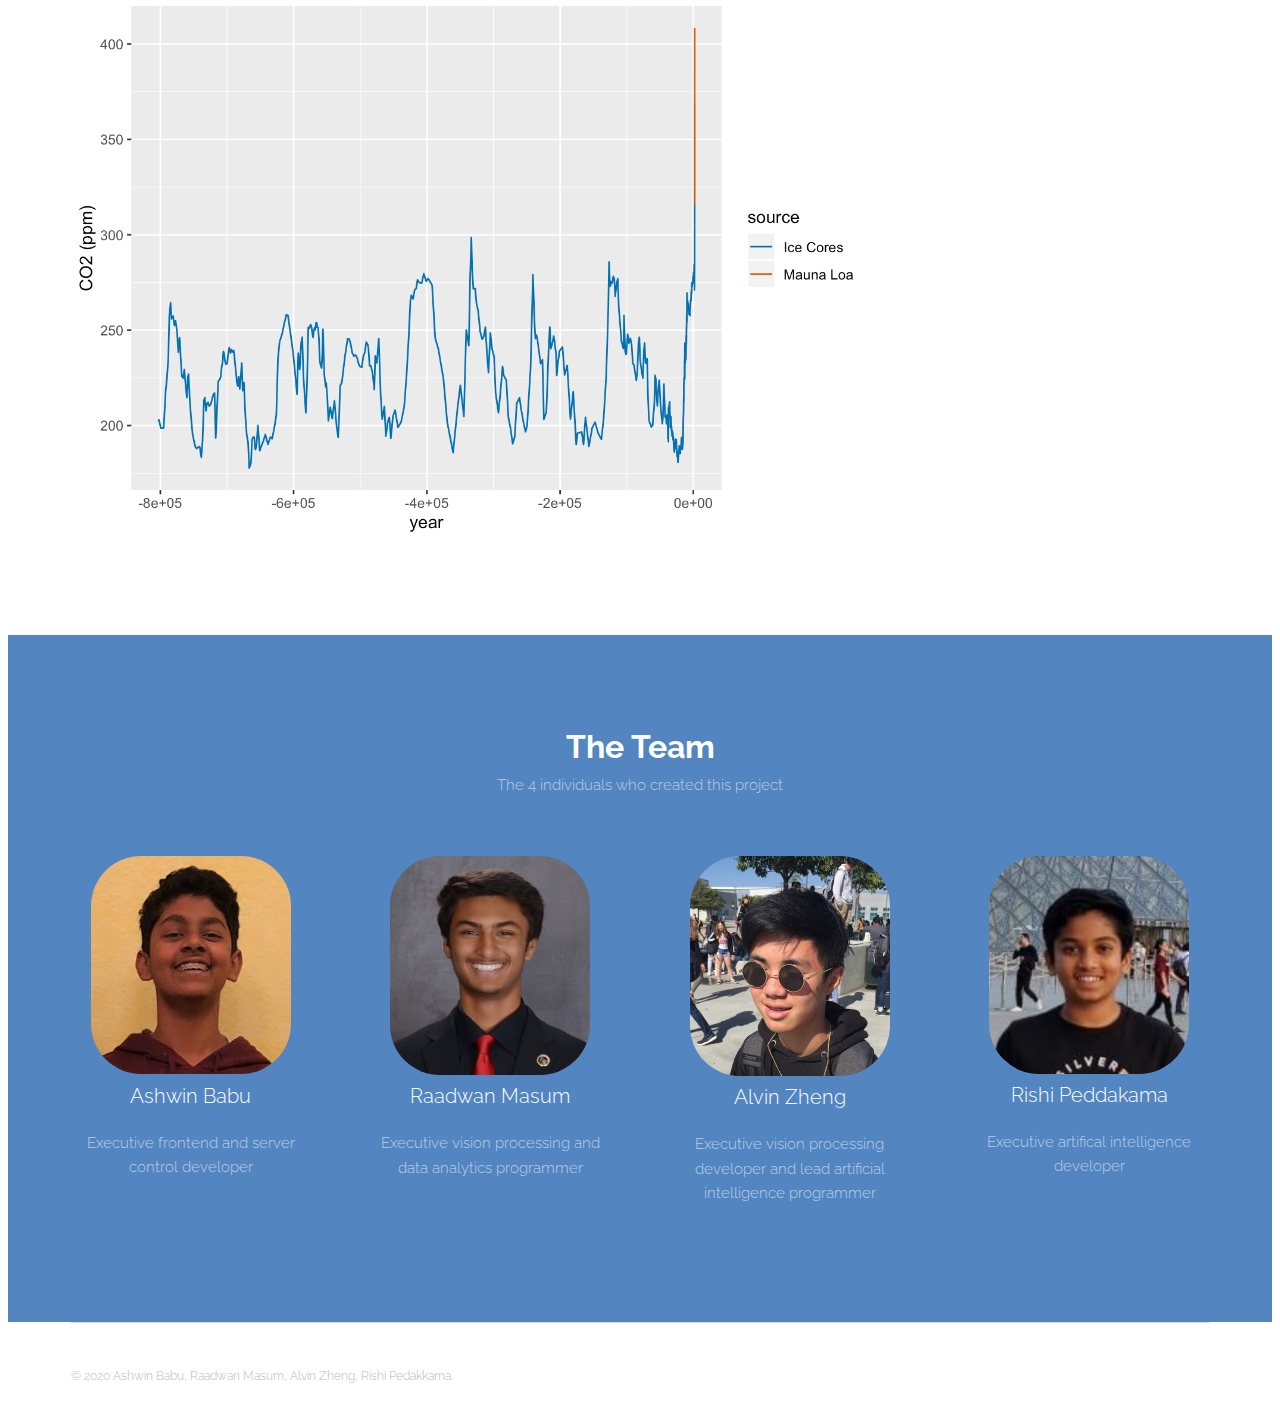
==== commit e9858c9d: "a" ====
--- a/about.html
+++ b/about.html
@@ -34,7 +34,7 @@
         <!--top main banner--> 
         <section id="banner">
             <h1>Analyzing Data on Atmospheric Temperatures With R</h1>
-            <p>Raadwan Masum
+            <p>
                <br> 
                The Helyx Initiative - Hack the Helyx Hackathon</p>
         </section>   
